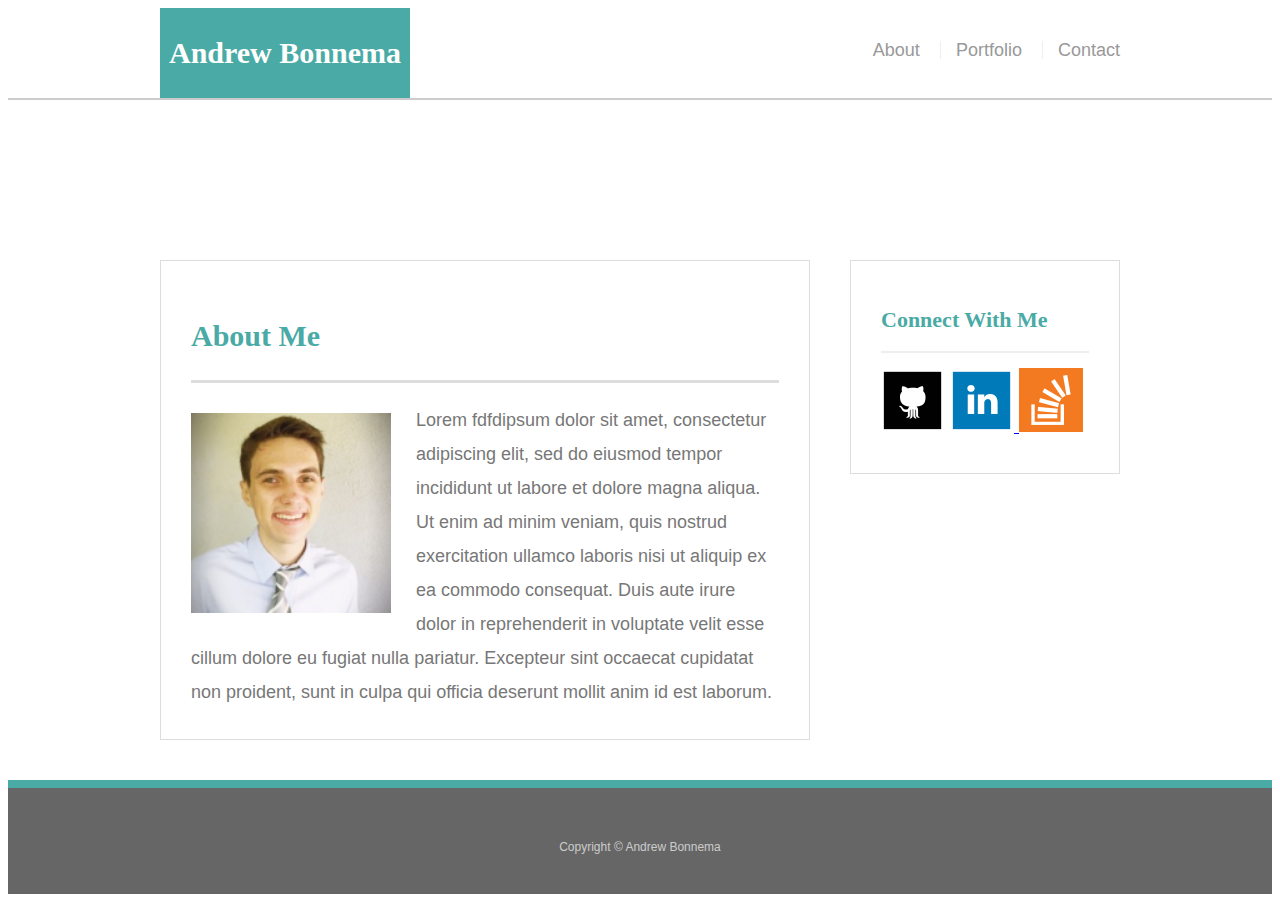
==== index.html @ c3eebbaa "third push" ====
<!DOCTYPE=html>
<html lang="en">

<head>
    <title>Index - About Me
    </title>
    <meta charset=meta charset="utf-8">
    <link rel="stylesheet" type="text/css" href="assets/css/reset.css">
    <link rel="stylesheet" type="text/css" href="assets/css/style.css">
</head>

<body>
    <header id="masthead">
        <div class="container">
            <a href="index.html" id=logo>Andrew Bonnema</a>
            <nav>
                <a href="index.html">About</a>
                <a href="portfolio.html">Portfolio</a>
                <a href="contact.html">Contact</a>
            </nav>
        </div>
    </header>

    <div id="main-container" class="container">
        <section class="main-section">
            <h1>About Me</h1>

            <img src="assets/images/profile.png" class="auth-image" alt="Andrew Bonnema">

            <p>Lorem fdfdipsum dolor sit amet, consectetur adipiscing elit, sed do eiusmod tempor incididunt ut labore et dolore
                magna aliqua. Ut enim ad minim veniam, quis nostrud exercitation ullamco laboris nisi ut aliquip ex ea commodo
                consequat. Duis aute irure dolor in reprehenderit in voluptate velit esse cillum dolore eu fugiat nulla pariatur.
                Excepteur sint occaecat cupidatat non proident, sunt in culpa qui officia deserunt mollit anim id est laborum.</p>
        </section>

        <section class="sidebar">
            <div id="connect">
                <h2>Connect With Me</h2>
                <a href="https://github.com/abonnema"><img src="assets/images/github.png" alt="Github"></a>
                <a href="https://www.linkedin.com/in/andrew-bonnema/"><img src="assets/images/linkedin.png" alt="LinkedIn">
                <a href="https://stackoverflow.com/users/8806182/andrew-bonnema?tab=profile"><img src="assets/images/overflow.png" alt="StackOverflow"></a>
            </div>
        </section>
    </div>


    <footer>
        <div class="container">
            <p>Copyright © Andrew Bonnema</p>
        </div>
    </footer>
</body>

</html>
---- assets/css/style.css ----
body {
    font-family: Arial, "Helvetica Neue", Helvetica, sans-serif;
    font-size: 18px;
    line-height: 34px;
    color: #777;
    background: url("../images/concrete_seamless.png");
  }
  
  * {
    box-sizing: border-box;
  }
  
  /* general */
  
  .container {
    width: 100%;
    max-width: 960px;
    margin: 0 auto;
    clear: both;
  }
  
  h1,
  h2,
  h3,
  p {
    margin-bottom: 20px;
  }
  
  p:last-child {
    margin-bottom: 0;
  }
  
  h1,
  h2,
  h3 {
    font-family: Georgia, Times, "Times New Roman", serif;
    font-weight: 700;
    color: #4aaaa5;
  }
  
  h1 {
    padding-bottom: 20px;
    font-size: 30px;
    line-height: 49px;
    border-bottom: 3px solid #ddd;
  }
  
  h2,
  h3 {
    font-size: 22px;
  }
  
  /* header */
  
  #masthead {
    z-index: 99;
    width: 100%;
    margin: 0 0 30px;
    overflow: auto;
    color: #fff;
    background: #fff;
    border-bottom: 2px solid #ccc;
  }
  
  #logo {
    float: left;
    width: 250px;
    height: 90px;
    font-family: Georgia, Times, "Times New Roman", serif;
    font-size: 30px;
    font-weight: 700;
    line-height: 90px;
    color: #fff;
    text-align: center;
    text-decoration: none;
    background: #4aaaa5;
  }
  
  nav {
    float: right;
    margin-top: 25px;
  }
  
  nav a {
    display: inline-block;
    padding-left: 15px;
    margin-left: 15px;
    line-height: 18px;
    color: #999;
    text-decoration: none;
    border-left: 1px solid #efefef;
  }
  
  nav a:first-child {
    border-left: 0 none;
  }
  
  /* footer */
  
  footer {
    padding: 30px 0;
    clear: both;
    font-size: 12px;
    color: #fff;
    color: #ccc;
    text-align: center;
    background: #666;
    border-top: 8px solid #4aaaa5;
  }
  
  /* sidebar */
  
  .sidebar {
    float: right;
    width: 100%;
    max-width: 270px;
    padding: 30px;
    margin-bottom: 20px;
    background: #fff;
    border: 1px solid #ddd;
  }
  
  h3,
  .sidebar h2 {
    padding-bottom: 20px;
    margin-bottom: 15px;
    line-height: 22px;
    border-bottom: 2px solid #eee;
  }
  
  .social {
    width: 62px;
    height: 62px;
    margin-top: 8px;
    margin-right: 5px;
  }
  
  .social:last-child {
    margin-right: 0;
  }
  
  /* main */
  
  #main-container {
    padding-top: 130px;
  }
  
  .main-section {
    float: left;
    width: 100%;
    max-width: 650px;
    padding: 30px;
    margin: 0 0 40px;
    background: #fff;
    border: 1px solid #ddd;
  }
  
  /* portfolio page */
  
  .work {
    position: relative;
    float: left;
    width: 274px;
    margin: 20px 0 25px;
    overflow: auto;
  }
  
  .work:nth-child(even) {
    margin-right: 40px;
  }
  
  .work img {
    width: 100%;
    border: 0 none;
    opacity: 0.8;
  }
  
  .work h3 {
    position: absolute;
    bottom: 20px;
    width: 100%;
    padding: 15px;
    margin-bottom: 0;
    font-weight: 300;
    line-height: 30px;
    color: #fff;
    text-align: center;
    background: #4aaaa5;
    border-bottom: 0;
  }
  
  .auth-image {
    float: left;
    width: 200px;
    height: auto;
    margin-top: 10px;
    margin-right: 25px;
  }
  
  /* contact page */
  
  #contact-form ul {
    margin-bottom: 20px;
  }
  
  #contact-form li {
    margin-bottom: 10px;
  }
  
  label,
  input[type=text],
  input[type=email],
  textarea {
    display: block;
    width: 100%;
  }
  
  input[type=text],
  input[type=email],
  textarea {
    height: 35px;
    padding: 0 10px;
    font-size: 14px;
    border: 1px solid #ddd;
  }
  
  textarea {
    height: 200px;
  }
  
  input[type=submit] {
    padding: 10px 30px;
    font-size: 18px;
    color: #fff;
    cursor: pointer;
    background: #4aaaa5;
    border: 0 none;
  }
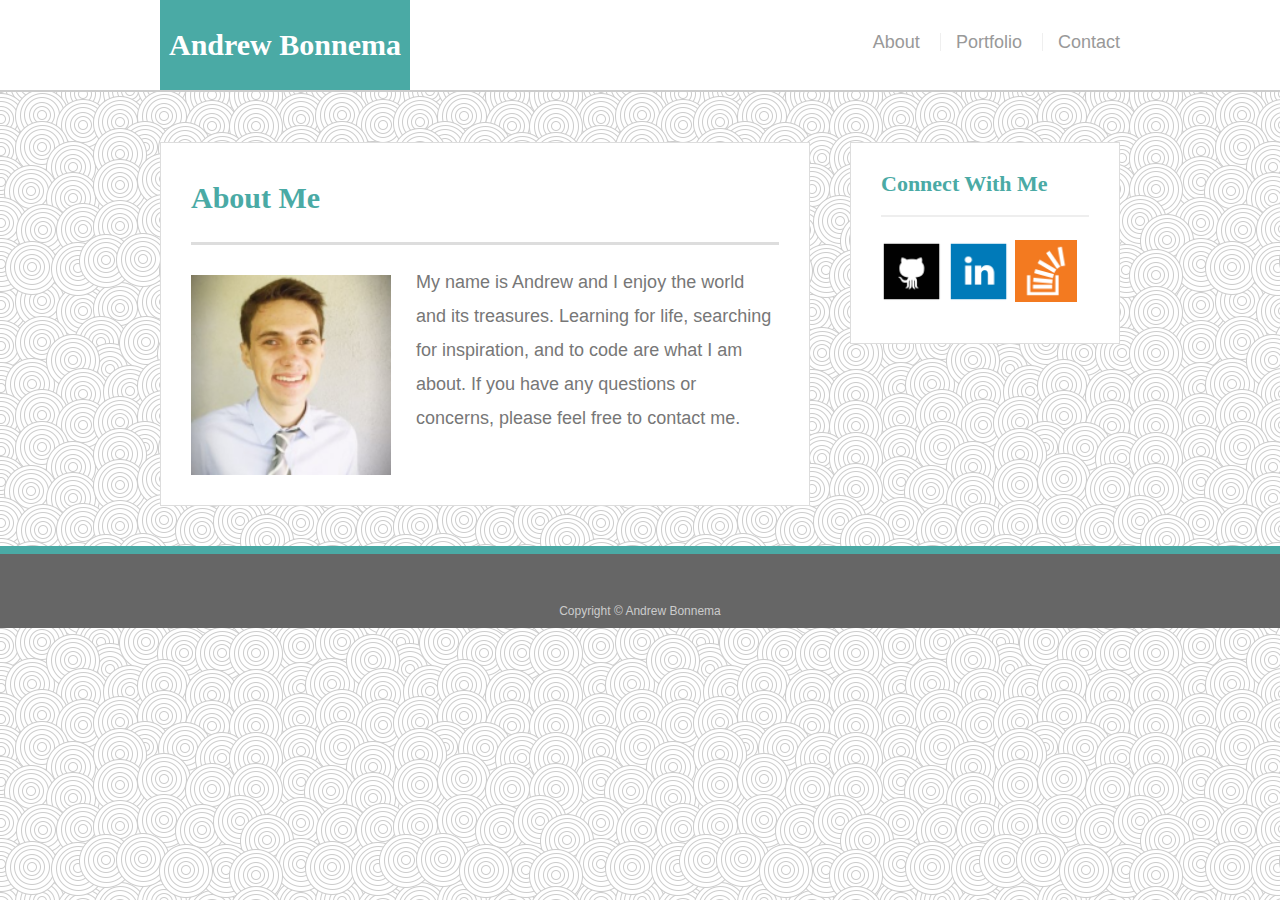
==== commit c16fa850: "final push for hw 1" ====
--- a/index.html
+++ b/index.html
@@ -1,6 +1,6 @@
 <!DOCTYPE=html>
 <html lang="en">
-
+    
 <head>
     <title>Index - About Me
     </title>
@@ -27,18 +27,18 @@
 
             <img src="assets/images/profile.png" class="auth-image" alt="Andrew Bonnema">
 
-            <p>Lorem fdfdipsum dolor sit amet, consectetur adipiscing elit, sed do eiusmod tempor incididunt ut labore et dolore
-                magna aliqua. Ut enim ad minim veniam, quis nostrud exercitation ullamco laboris nisi ut aliquip ex ea commodo
-                consequat. Duis aute irure dolor in reprehenderit in voluptate velit esse cillum dolore eu fugiat nulla pariatur.
-                Excepteur sint occaecat cupidatat non proident, sunt in culpa qui officia deserunt mollit anim id est laborum.</p>
+            <p>My name is Andrew and I enjoy the world and its treasures. Learning for life, searching for inspiration, and  to code are what I am about. If you have any questions or concerns, please feel free
+                to contact me. 
+            </p>
         </section>
 
         <section class="sidebar">
             <div id="connect">
                 <h2>Connect With Me</h2>
-                <a href="https://github.com/abonnema"><img src="assets/images/github.png" alt="Github"></a>
-                <a href="https://www.linkedin.com/in/andrew-bonnema/"><img src="assets/images/linkedin.png" alt="LinkedIn">
-                <a href="https://stackoverflow.com/users/8806182/andrew-bonnema?tab=profile"><img src="assets/images/overflow.png" alt="StackOverflow"></a>
+
+                <a href="https://github.com/abonnema"><img src="assets/images/github.png" class="social" alt="Github"></a>
+                <a href="https://www.linkedin.com/in/andrew-bonnema/"><img src="assets/images/linkedin.png" class="social" alt="LinkedIn">
+                <a href="https://stackoverflow.com/users/8806182/andrew-bonnema?tab=profile"><img src="assets/images/overflow.png" class="social" alt="StackOverflow"></a>
             </div>
         </section>
     </div>
@@ -46,7 +46,7 @@
 
     <footer>
         <div class="container">
-            <p>Copyright © Andrew Bonnema</p>
+            Copyright © Andrew Bonnema
         </div>
     </footer>
 </body>
--- a/assets/css/style.css
+++ b/assets/css/style.css
@@ -1,241 +1,253 @@
 body {
-    font-family: Arial, "Helvetica Neue", Helvetica, sans-serif;
-    font-size: 18px;
-    line-height: 34px;
-    color: #777;
-    background: url("../images/concrete_seamless.png");
-  }
-  
-  * {
-    box-sizing: border-box;
-  }
-  
-  /* general */
-  
-  .container {
-    width: 100%;
-    max-width: 960px;
-    margin: 0 auto;
-    clear: both;
-  }
-  
-  h1,
-  h2,
-  h3,
-  p {
-    margin-bottom: 20px;
-  }
-  
-  p:last-child {
-    margin-bottom: 0;
-  }
-  
-  h1,
-  h2,
-  h3 {
-    font-family: Georgia, Times, "Times New Roman", serif;
-    font-weight: 700;
-    color: #4aaaa5;
-  }
-  
-  h1 {
-    padding-bottom: 20px;
-    font-size: 30px;
-    line-height: 49px;
-    border-bottom: 3px solid #ddd;
-  }
-  
-  h2,
-  h3 {
-    font-size: 22px;
-  }
-  
-  /* header */
-  
-  #masthead {
-    z-index: 99;
-    width: 100%;
-    margin: 0 0 30px;
-    overflow: auto;
-    color: #fff;
-    background: #fff;
-    border-bottom: 2px solid #ccc;
-  }
-  
-  #logo {
-    float: left;
-    width: 250px;
-    height: 90px;
-    font-family: Georgia, Times, "Times New Roman", serif;
-    font-size: 30px;
-    font-weight: 700;
-    line-height: 90px;
-    color: #fff;
-    text-align: center;
-    text-decoration: none;
-    background: #4aaaa5;
-  }
-  
-  nav {
-    float: right;
-    margin-top: 25px;
-  }
-  
-  nav a {
-    display: inline-block;
-    padding-left: 15px;
-    margin-left: 15px;
-    line-height: 18px;
-    color: #999;
-    text-decoration: none;
-    border-left: 1px solid #efefef;
-  }
-  
-  nav a:first-child {
-    border-left: 0 none;
-  }
-  
-  /* footer */
-  
-  footer {
-    padding: 30px 0;
-    clear: both;
-    font-size: 12px;
-    color: #fff;
-    color: #ccc;
-    text-align: center;
-    background: #666;
-    border-top: 8px solid #4aaaa5;
-  }
-  
-  /* sidebar */
-  
-  .sidebar {
-    float: right;
-    width: 100%;
-    max-width: 270px;
-    padding: 30px;
-    margin-bottom: 20px;
-    background: #fff;
-    border: 1px solid #ddd;
-  }
-  
-  h3,
-  .sidebar h2 {
-    padding-bottom: 20px;
-    margin-bottom: 15px;
-    line-height: 22px;
-    border-bottom: 2px solid #eee;
-  }
-  
-  .social {
-    width: 62px;
-    height: 62px;
-    margin-top: 8px;
-    margin-right: 5px;
-  }
-  
-  .social:last-child {
-    margin-right: 0;
-  }
-  
-  /* main */
-  
-  #main-container {
-    padding-top: 130px;
-  }
-  
-  .main-section {
-    float: left;
-    width: 100%;
-    max-width: 650px;
-    padding: 30px;
-    margin: 0 0 40px;
-    background: #fff;
-    border: 1px solid #ddd;
-  }
-  
-  /* portfolio page */
-  
-  .work {
-    position: relative;
-    float: left;
-    width: 274px;
-    margin: 20px 0 25px;
-    overflow: auto;
-  }
-  
-  .work:nth-child(even) {
-    margin-right: 40px;
-  }
-  
-  .work img {
-    width: 100%;
-    border: 0 none;
-    opacity: 0.8;
-  }
-  
-  .work h3 {
-    position: absolute;
-    bottom: 20px;
-    width: 100%;
-    padding: 15px;
-    margin-bottom: 0;
-    font-weight: 300;
-    line-height: 30px;
-    color: #fff;
-    text-align: center;
-    background: #4aaaa5;
-    border-bottom: 0;
-  }
-  
-  .auth-image {
-    float: left;
-    width: 200px;
-    height: auto;
-    margin-top: 10px;
-    margin-right: 25px;
-  }
-  
-  /* contact page */
-  
-  #contact-form ul {
-    margin-bottom: 20px;
-  }
-  
-  #contact-form li {
-    margin-bottom: 10px;
-  }
-  
-  label,
-  input[type=text],
-  input[type=email],
-  textarea {
-    display: block;
-    width: 100%;
-  }
-  
-  input[type=text],
-  input[type=email],
-  textarea {
-    height: 35px;
-    padding: 0 10px;
-    font-size: 14px;
-    border: 1px solid #ddd;
-  }
-  
-  textarea {
-    height: 200px;
-  }
-  
-  input[type=submit] {
-    padding: 10px 30px;
-    font-size: 18px;
-    color: #fff;
-    cursor: pointer;
-    background: #4aaaa5;
-    border: 0 none;
-  }
-  
-
-
+  font-family: Arial, "Helvetica Neue", Helvetica, sans-serif;
+  font-size: 18px;
+  line-height: 34px;
+  color: #777;
+  background: url('../images/swirl_pattern.png');
+}
+
+* {
+  box-sizing: border-box;
+}
+
+/* general */
+
+.container {
+  width: 100%;
+  max-width: 960px;
+  margin: 0 auto;
+  clear: both;
+}
+
+a {
+  text-decoration: none;
+}
+
+h1,
+h2,
+h3,
+p {
+  margin-bottom: 20px;
+}
+
+p:last-child {
+  margin-bottom: 0;
+}
+
+h1,
+h2,
+h3 {
+  font-family: Georgia, Times, "Times New Roman", serif;
+  font-weight: 700;
+  color: #4aaaa5;
+}
+
+h1 {
+  padding-bottom: 20px;
+  font-size: 30px;
+  line-height: 49px;
+  border-bottom: 3px solid #ddd;
+}
+
+h2,
+h3 {
+  font-size: 22px;
+}
+
+/* header */
+
+#masthead {
+  z-index: 99;
+  width: 100%;
+  margin: 0 0 0px;
+  overflow: auto;
+  color: #fff;
+  background: #fff;
+  border-bottom: 2px solid #ccc;
+}
+
+#logo {
+  float: left;
+  width: 250px;
+  height: 90px;
+  font-family: Times, "Times New Roman", serif;
+  font-size: 30px;
+  font-weight: 700;
+  line-height: 90px;
+  color: #fff;
+  text-align: center;
+  text-decoration: none;
+  background: #4aaaa5;
+}
+
+nav {
+  float: right;
+  margin-top: 25px;
+}
+
+nav a {
+  display: inline-block;
+  padding-left: 15px;
+  margin-left: 15px;
+  line-height: 18px;
+  color: #999;
+  text-decoration: none;
+  border-left: 1px solid #efefef;
+}
+
+nav a:first-child {
+  border-left: 0 none;
+}
+
+/* footer */
+
+footer {
+  padding: 40px 0 0 0;
+  margin-top: 70px;
+  clear: both;
+  font-size: 12px;
+  color: #fff;
+  color: #ccc;
+  text-align: center;
+  background: #666;
+  border-top: 8px solid #4aaaa5;
+  size: 100%;
+  width:100%;
+}
+
+/* sidebar */
+
+.sidebar {
+  float: right;
+  width: 100%;
+  max-width: 270px;
+  padding: 30px;
+  margin-bottom: 20px;
+  background: #fff;
+  border: 1px solid #ddd;
+}
+
+h3,
+.sidebar h2 {
+  padding-bottom: 20px;
+  margin-bottom: 15px;
+  line-height: 22px;
+  border-bottom: 2px solid #eee;
+}
+
+.social {
+  width: 62px;
+  height: 62px;
+  margin-top: 8px;
+  margin-right: 5px;
+  text-decoration: none;
+}
+
+.social:last-child {
+  margin-right: 0;
+}
+
+/* main */
+
+#main-container {
+  padding-top: 50px;
+}
+
+.main-section {
+  float: left;
+  width: 100%;
+  max-width: 650px;
+  padding: 30px;
+  margin: 0 0 40px;
+  background: #fff;
+  border: 1px solid #ddd;
+}
+
+p {
+  font: Garamond;
+}
+
+/* portfolio page */
+
+.work {
+  position: relative;
+  float: left;
+  width: 274px;
+  margin: 20px 0 25px;
+  overflow: auto;
+}
+
+.work:nth-child(even) {
+  margin-right: 40px;
+}
+
+.work img {
+  width: 100%;
+  border: 0 none;
+  opacity: 0.8;
+}
+
+.work h3 {
+  position: absolute;
+  bottom: 20px;
+  width: 100%;
+  padding: 15px;
+  margin-bottom: 0;
+  font-weight: 300;
+  line-height: 30px;
+  color: #fff;
+  text-align: center;
+  background: #4aaaa5;
+  border-bottom: 0;
+}
+
+.auth-image {
+  float: left;
+  width: 200px;
+  height: auto;
+  margin-top: 10px;
+  margin-right: 25px;
+}
+
+/* contact page */
+
+#contact-form ul {
+  margin-bottom: 20px;
+}
+
+#contact-form li {
+  margin-bottom: 10px;
+}
+
+label,
+input[type=text],
+input[type=email],
+textarea {
+  display: block;
+  width: 100%;
+}
+
+input[type=text],
+input[type=email],
+textarea {
+  height: 35px;
+  padding: 0 10px;
+  font-size: 14px;
+  border: 1px solid #ddd;
+}
+
+textarea {
+  height: 200px;
+}
+
+input[type=submit] {
+  padding: 10px 30px;
+  font-size: 18px;
+  color: #fff;
+  cursor: pointer;
+  background: #4aaaa5;
+  border: 0 none;
+}
+
+
+
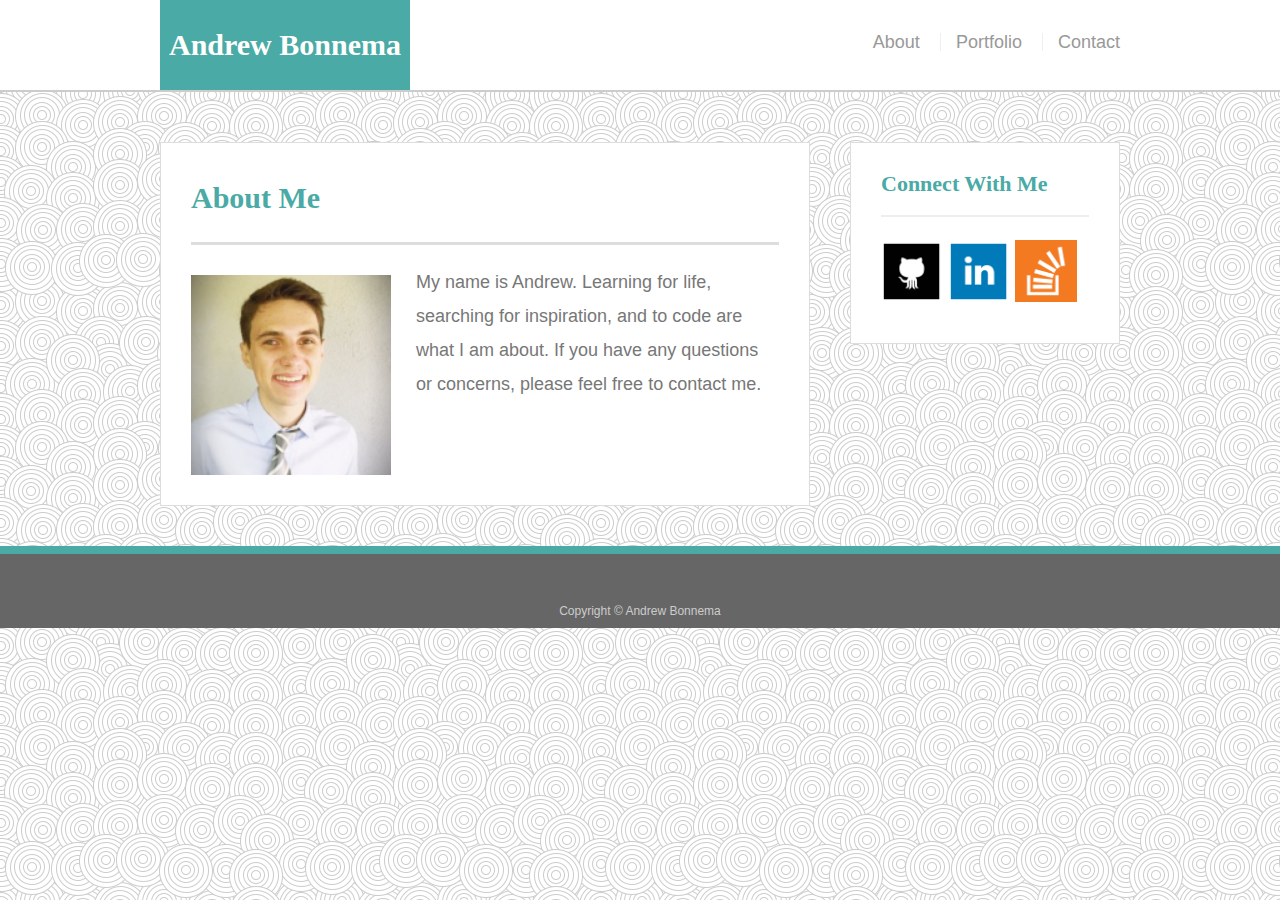
==== commit 085f0599: "Update index.html" ====
--- a/index.html
+++ b/index.html
@@ -27,7 +27,7 @@
 
             <img src="assets/images/profile.png" class="auth-image" alt="Andrew Bonnema">
 
-            <p>My name is Andrew and I enjoy the world and its treasures. Learning for life, searching for inspiration, and  to code are what I am about. If you have any questions or concerns, please feel free
+            <p>My name is Andrew. Learning for life, searching for inspiration, and  to code are what I am about. If you have any questions or concerns, please feel free
                 to contact me. 
             </p>
         </section>
@@ -51,4 +51,4 @@
     </footer>
 </body>
 
-</html>+</html>
